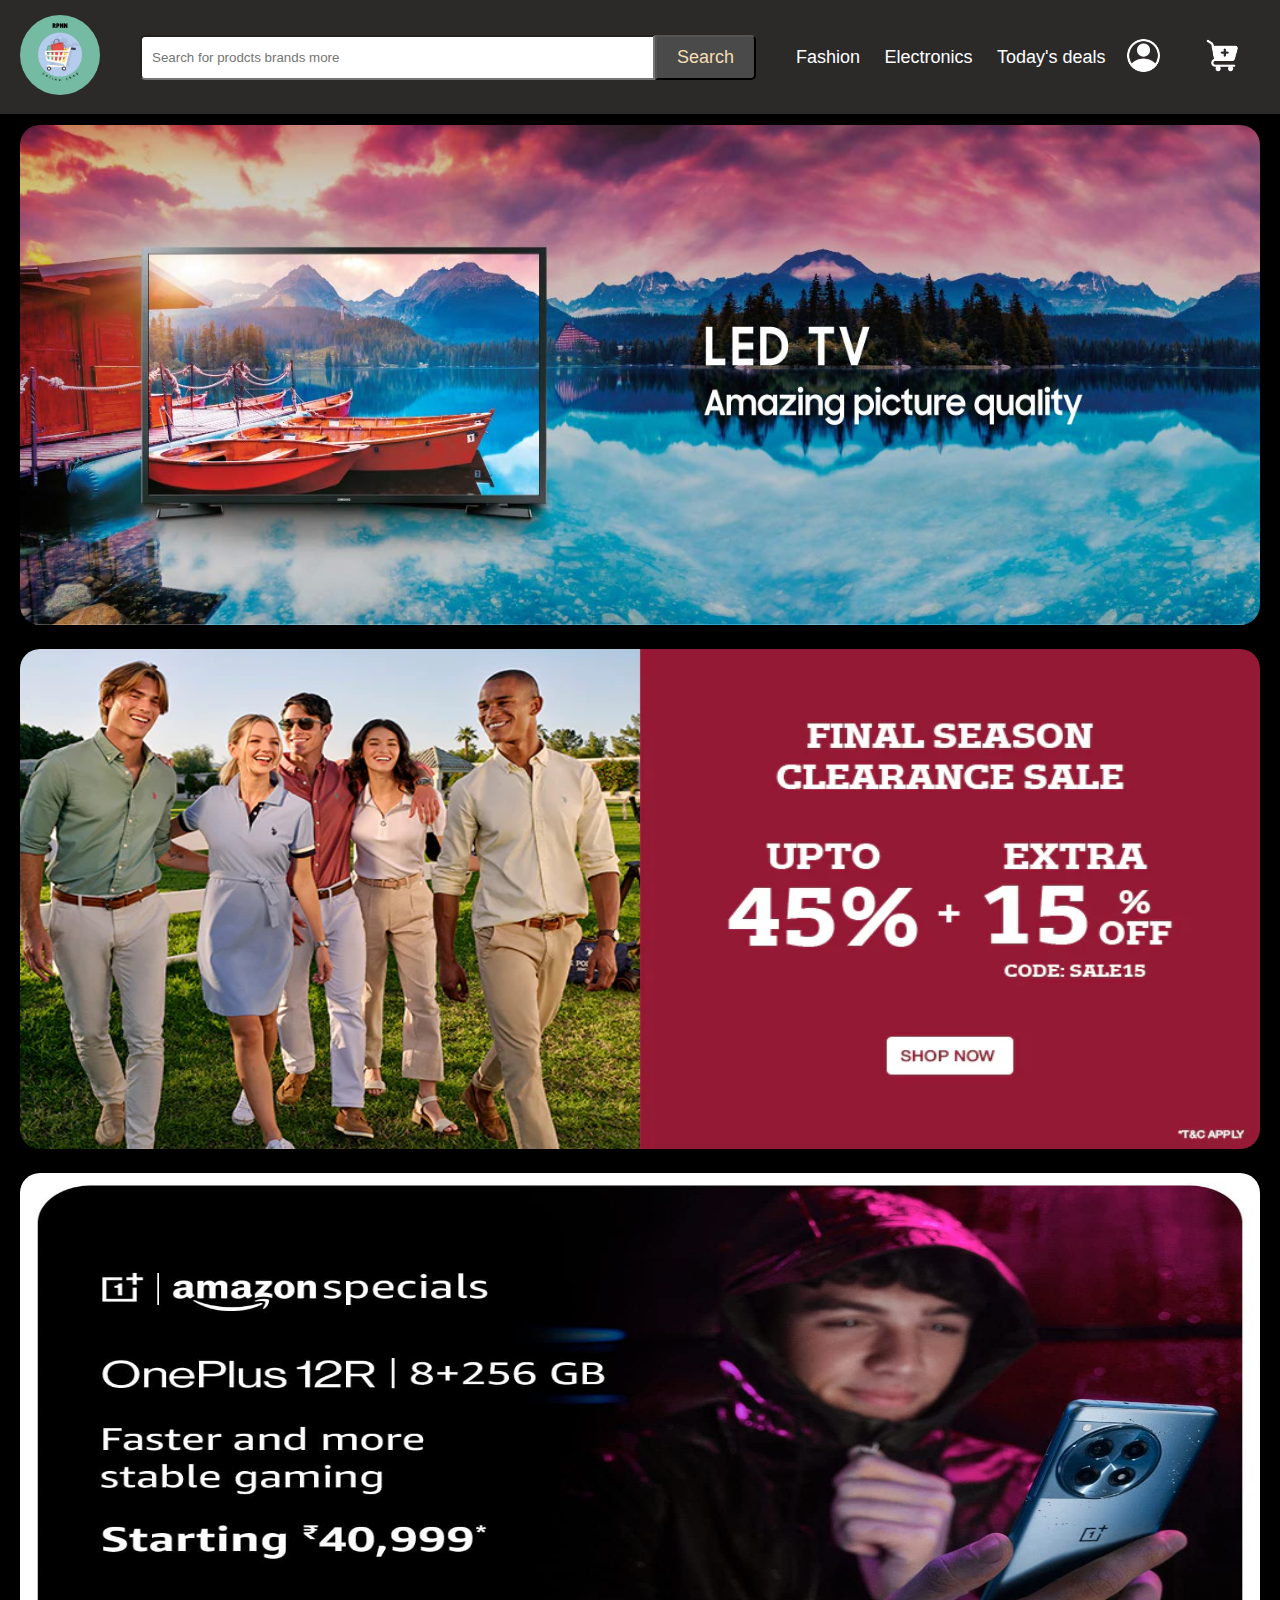
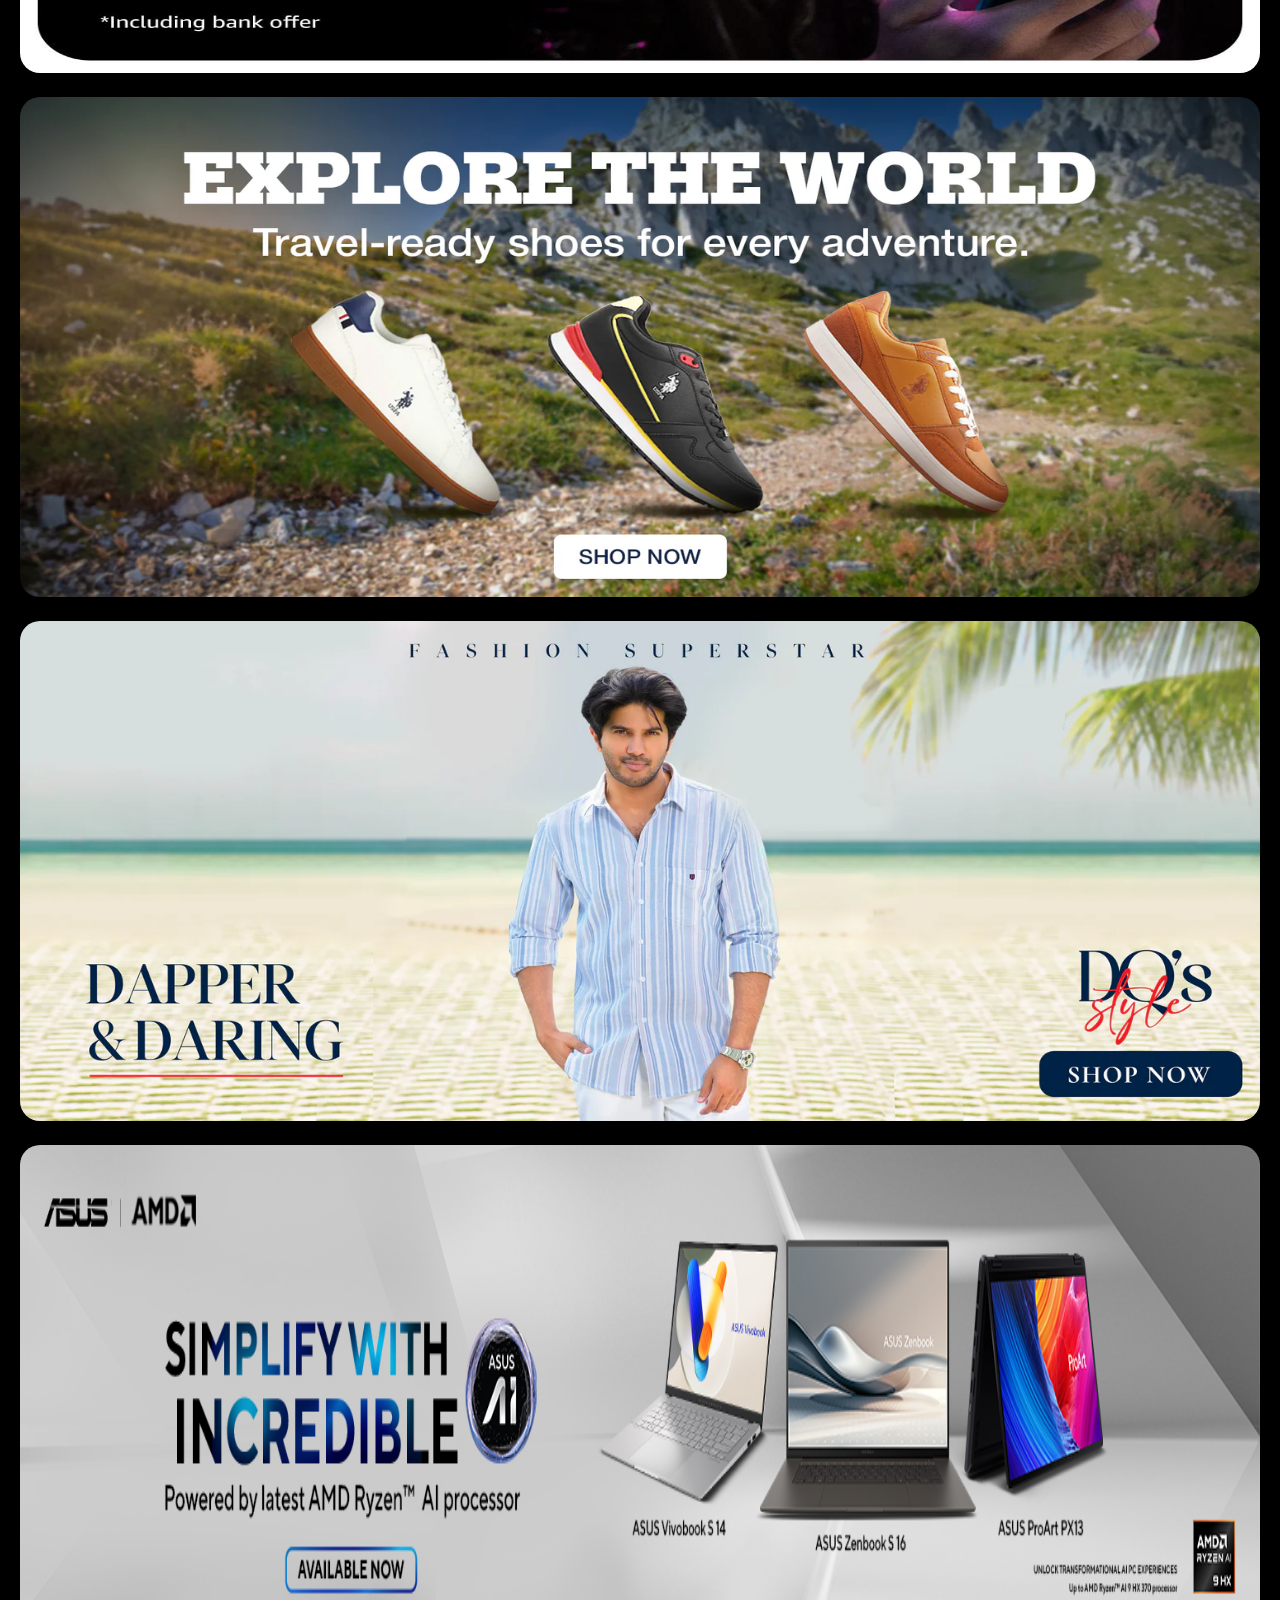
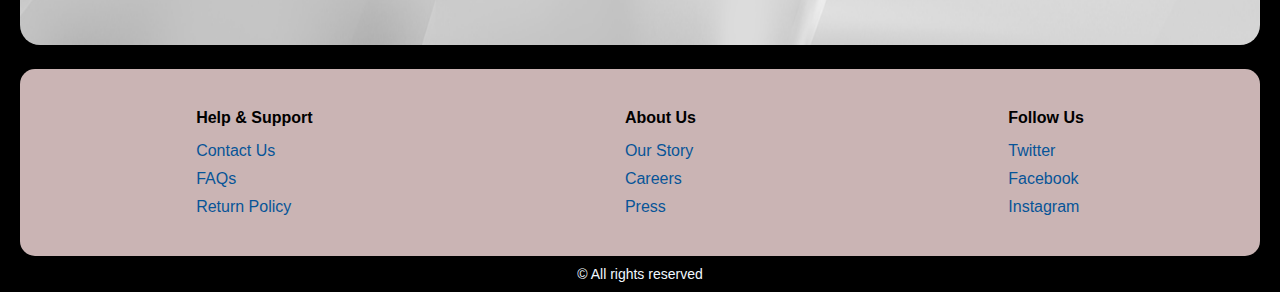
==== index.html @ 623cbadd "first-project" ====
<!DOCTYPE html>
<html lang="en">
<head>
    <meta charset="UTF-8">
    <meta name="viewport" content="width=device-width, initial-scale=1.0">
    <title>Online Shopping</title>
    <link rel="icon" href="/Images/navbar/e-logo.png">
    <link rel="stylesheet" href="/index.css">
</head>
<body>
    <div class="nav">
        <div class="logo">
            <a href="index.html"><img src="/Images/navbar/e-logo.png" alt="logo"></a>
        </div>
        <div class="search-box">
            <input type="text" name="" id="" placeholder="Search for prodcts brands more">
            <button>Search</button>
        </div>
         <div class="nav-links">
            <a target="_blank" href="fashion.html">Fashion</a>
            <a target="_blank" href="electronics.html">Electronics</a>
            <a target="_blank" href="todaysdeal.html">Today's deals</a>
        </div>
        
         <div class="nav-icons">
            <a href=""><img src="/Images/navbar/Useraccount.png" alt=""></a>
            <a href=""><img src="/Images/navbar/addtocart.png" alt=""></a>
        </div>
    </div>
    <div class="hero-section">
        <div class="home">
            <a href="/electronics.html"><img src="/Images/homepage/home1.jpg" alt=""></a>
            <a href="/fashion.html"><img src="/Images/homepage/home2.webp" alt=""></a>
            <a id="homeimg2" href="/electronics.html"><img src="/Images/homepage/home3.jpg" alt=""></a>
            <a href="/fashion.html"><img src="/Images/homepage/hom4.webp" alt=""></a>
            <a href="/fashion.html"><img src="/Images/homepage/home5.webp" alt=""></a>
            <a href="/electronics.html"><img src="/Images/homepage/home6.jpg" alt=""></a>
            <!-- <a href=""><video  src="/Images/homepage/video1.mp4" controls autoplay loop></video></a> -->
        </div>
    </div>
    
    <footer class="footer">
        <div class="foot-links">
            <h4>Help & Support</h4>
            <ul>
                <li><a href="#">Contact Us</a></li>
                <li><a href="#">FAQs</a></li>
                <li><a href="#">Return Policy</a></li>
            </ul>
        </div>

        <div class="foot-links">
            <h4>About Us</h4>
            <ul>
                <li><a href="#">Our Story</a></li>
                <li><a href="#">Careers</a></li>
                <li><a href="#">Press</a></li>
            </ul>
        </div>

        <div class="foot-links">
            <h4>Follow Us</h4>
            <ul>
                <li><a href="#">Twitter</a></li>
                <li><a href="#">Facebook</a></li>
                <li><a href="#">Instagram</a></li>
            </ul>
        </div>
    </footer>

    <div class="footer-copyright">
        <p>&copy; All rights reserved</p>
    </div>
</body>
</html>
---- index.css ----
@import url('https://fonts.cdnfonts.com/css/samsung-sharp-sans');

*{
    margin: 0px;
    padding: 0px;
    box-sizing: border-box;
    font-family: 'Samsung Sharp Sans', sans-serif;
}

body{
    
    background-color:black;
}

.nav{
    display:flex;
    justify-content: space-between;
    align-items: center;
    background-color:black;
    padding: 15px 20px;
    position:fixed;
    width: 100%;
    top: 0;
    
}

.nav:hover{
    background-color:rgb(44, 41, 41);
}

.logo img{
    width: 80px;
    height: auto;
    margin-right: 20px;
    border-radius: 300px;
    
}

.search-box{
    display: flex;
    flex: 1;
    margin: 0px 20px;
}


.search-box input{
    flex: 1;
    padding: 10px;
    border-radius: 5px 0px 0px 5px;
}

.search-box button{
    background-color:rgb(75, 74, 74);
    border-radius: 0px 5px 5px 0px;
    padding: 10px 20px;
    color: wheat;
    font-weight: 500;
    cursor: pointer;
    font-size: 18px;
    font-weight: 500;
}

.search-box button:hover{
    background-color: #3C3D37;;
}


.nav-links a{
    text-decoration: none;
    color: white;
    font-size: 18px;
    margin-left: 20px;
    font-weight: 500;
}

.nav-links a:hover{
    text-decoration: underline;
    /* font-size: 25px;
    color: brown; */
}

.nav-icons a{
    margin: 20px;
}

.nav-icons img{
    width: 35px;
    filter: invert();
}

.search-box{
    display: flex;
    flex: 1;
    margin: 0px 20px;
}


.search-box input{
    flex: 1;
    padding: 10px;
    border-radius: 5px 0px 0px 5px;
}

.search-box button{
    background-color:rgb(75, 74, 74);
    border-radius: 0px 5px 5px 0px;
    padding: 10px 20px;
    color: wheat;
    font-weight: 500;
    cursor: pointer;
    font-size: 18px;
    font-weight: 500;
}

.search-box button:hover{
    background-color: lightslategrey;
}


.nav-links a{
    text-decoration: none;
    color: white;
    font-size: 18px;
    margin-left: 20px;
    font-weight: 500;
}

.nav-links a:hover{
    text-decoration: underline;
    /* font-size: 25px;
    color: brown; */
}

.nav-icons a{
    margin: 20px;
}

.nav-icons img{
    width: 35px;
    filter: invert();
}



.home img{
    width: 100%;
    margin-bottom: 20px;
    height: 500px;
    border-radius: 20px;
}

.hero-section{
    padding-top: 125px;
    margin: 0px 20px;
}

.hero-section img:hover{
    border: 5px solid whitesmoke;
    border-radius: 5px;
}

.footer{
    background-color: rgb(202, 180, 180);
    display:flex;
    justify-content: space-around;
    border-radius: 15px;
    margin: 0px 20px;
    padding: 20px;
}

.foot-links{
    margin: 20px;
}

.foot-links h4{
    margin-top: 0;
    margin-bottom: 15px;
}

.foot-links ul{
    list-style: none;
    margin: 0;
    padding: 0;
}

.foot-links li{
    margin-top: 10px;

}

.foot-links a{
    text-decoration: none;
    color:#075498;
    font-weight: 500;
}

.footer-copyright{
    text-align: center;
    color: aliceblue;
    font-size: 14px;
    padding: 10px;
}
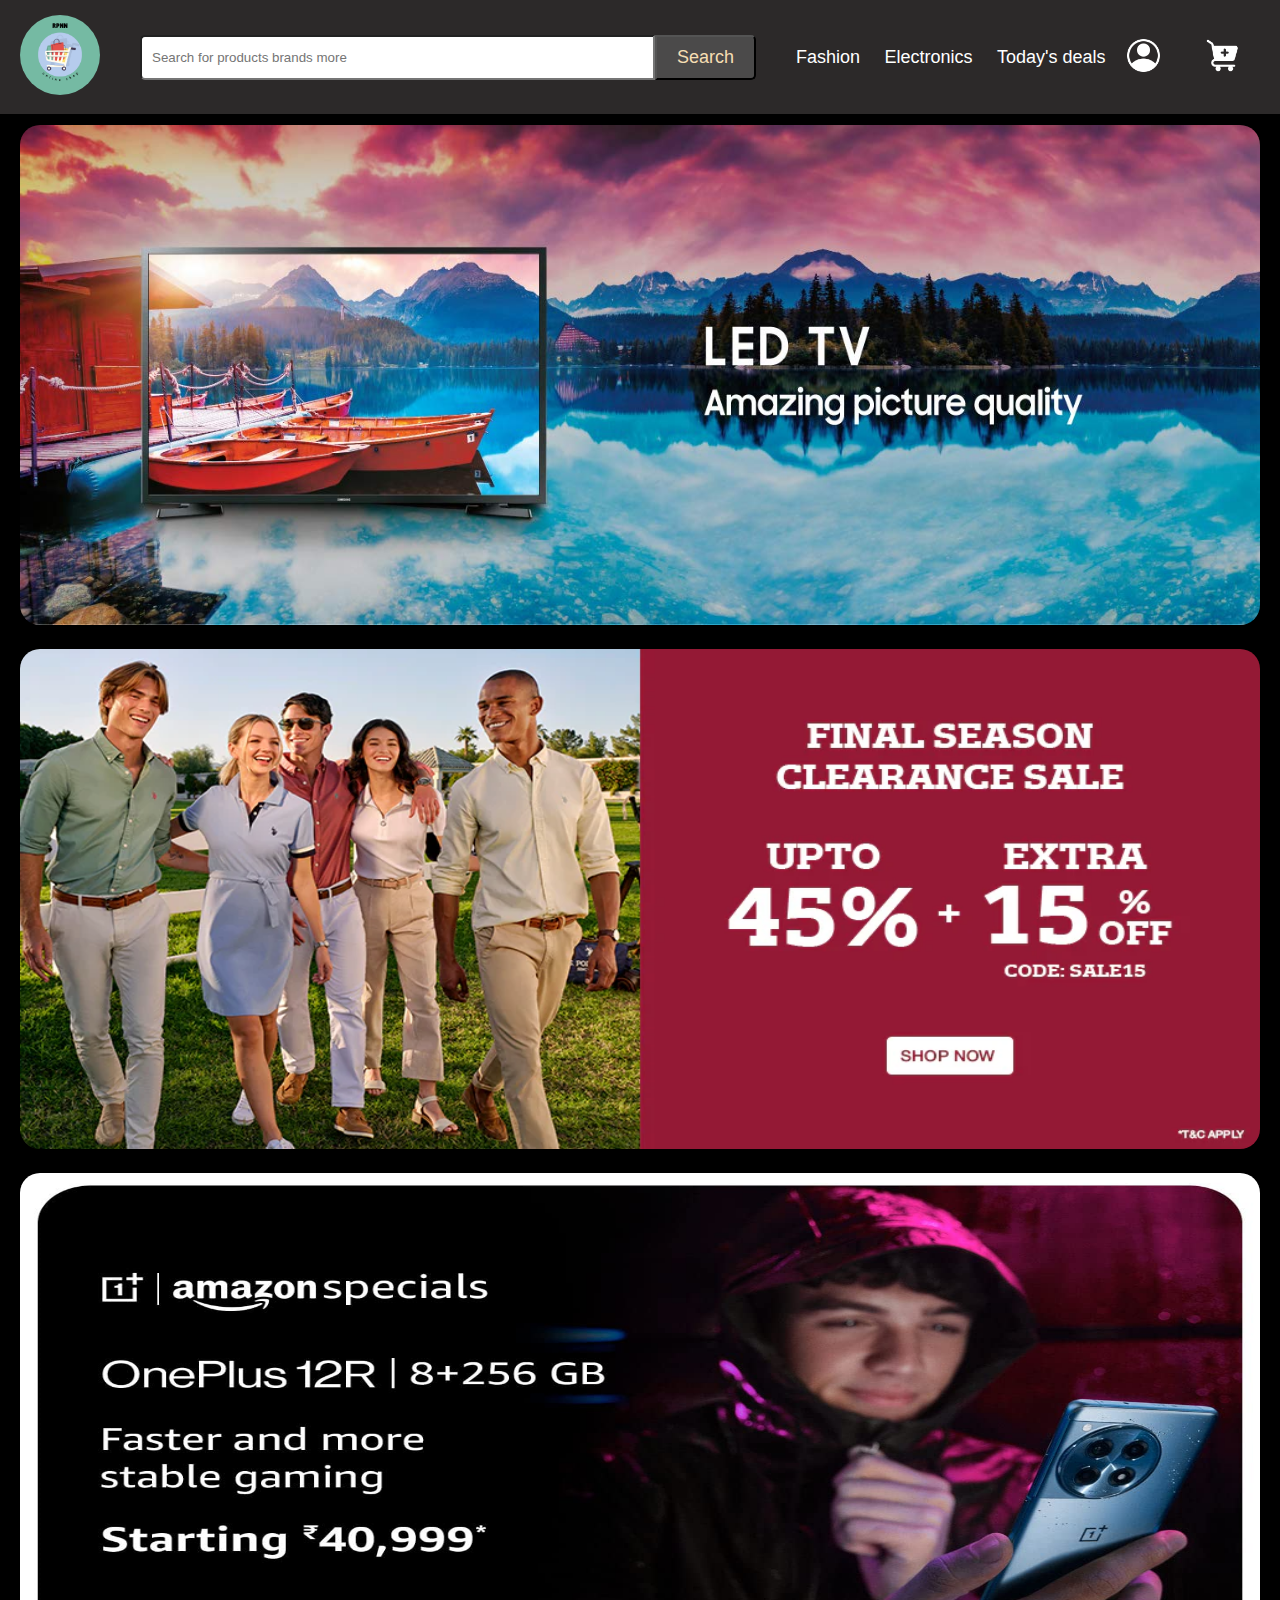
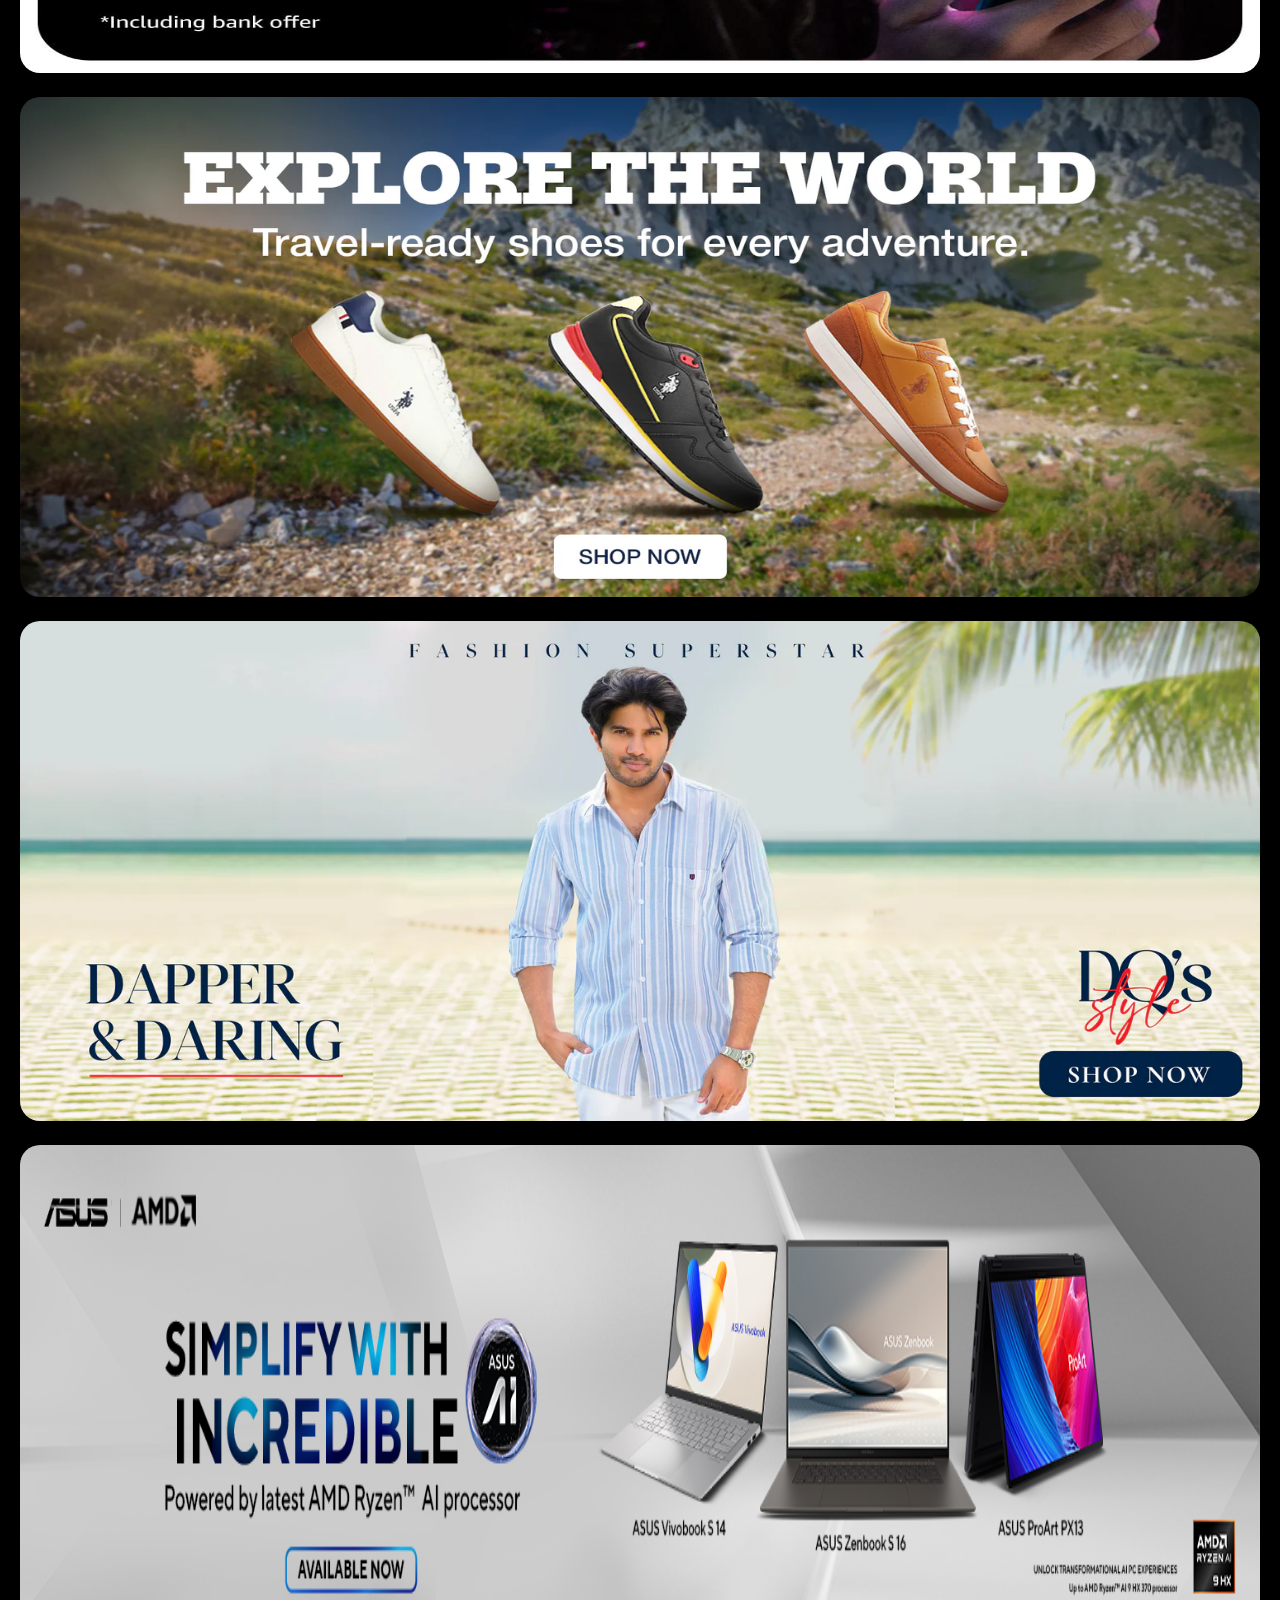
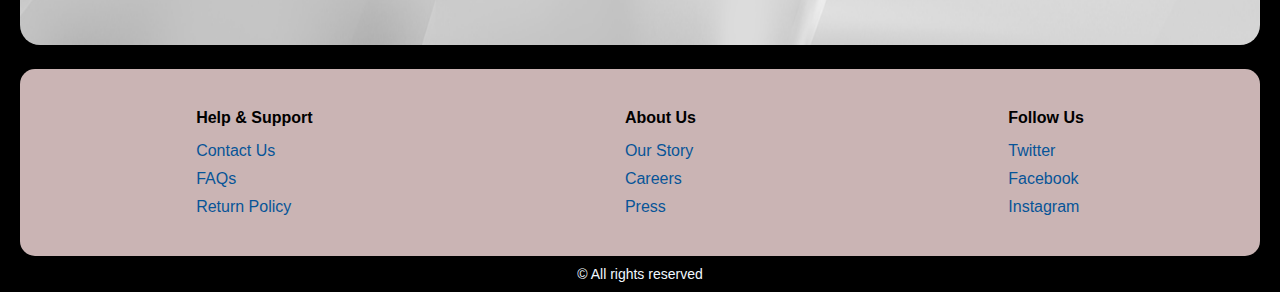
==== commit b20f12b5: "eCommerce" ====
--- a/index.html
+++ b/index.html
@@ -4,16 +4,16 @@
     <meta charset="UTF-8">
     <meta name="viewport" content="width=device-width, initial-scale=1.0">
     <title>Online Shopping</title>
-    <link rel="icon" href="/Images/navbar/e-logo.png">
+    <link rel="icon" href="/e-logo.png">
     <link rel="stylesheet" href="/index.css">
 </head>
 <body>
     <div class="nav">
         <div class="logo">
-            <a href="index.html"><img src="/Images/navbar/e-logo.png" alt="logo"></a>
+            <a href="index.html"><img src="/e-logo.png" alt="logo"></a>
         </div>
         <div class="search-box">
-            <input type="text" name="" id="" placeholder="Search for prodcts brands more">
+            <input type="text" name="" id="" placeholder="Search for products brands more">
             <button>Search</button>
         </div>
          <div class="nav-links">
@@ -23,18 +23,18 @@
         </div>
         
          <div class="nav-icons">
-            <a href=""><img src="/Images/navbar/Useraccount.png" alt=""></a>
-            <a href=""><img src="/Images/navbar/addtocart.png" alt=""></a>
+            <a href=""><img src="/Useraccount.png" alt=""></a>
+            <a href=""><img src="/addtocart.png" alt=""></a>
         </div>
     </div>
     <div class="hero-section">
         <div class="home">
-            <a href="/electronics.html"><img src="/Images/homepage/home1.jpg" alt=""></a>
-            <a href="/fashion.html"><img src="/Images/homepage/home2.webp" alt=""></a>
-            <a id="homeimg2" href="/electronics.html"><img src="/Images/homepage/home3.jpg" alt=""></a>
-            <a href="/fashion.html"><img src="/Images/homepage/hom4.webp" alt=""></a>
-            <a href="/fashion.html"><img src="/Images/homepage/home5.webp" alt=""></a>
-            <a href="/electronics.html"><img src="/Images/homepage/home6.jpg" alt=""></a>
+            <a href="/electronics.html"><img src="/home1.jpg" alt=""></a>
+            <a href="/fashion.html"><img src="/home2.webp" alt=""></a>
+            <a id="homeimg2" href="/electronics.html"><img src="/home3.jpg" alt=""></a>
+            <a href="/fashion.html"><img src="/hom4.webp" alt=""></a>
+            <a href="/fashion.html"><img src="/home5.webp" alt=""></a>
+            <a href="/electronics.html"><img src="/home6.jpg" alt=""></a>
             <!-- <a href=""><video  src="/Images/homepage/video1.mp4" controls autoplay loop></video></a> -->
         </div>
     </div>
